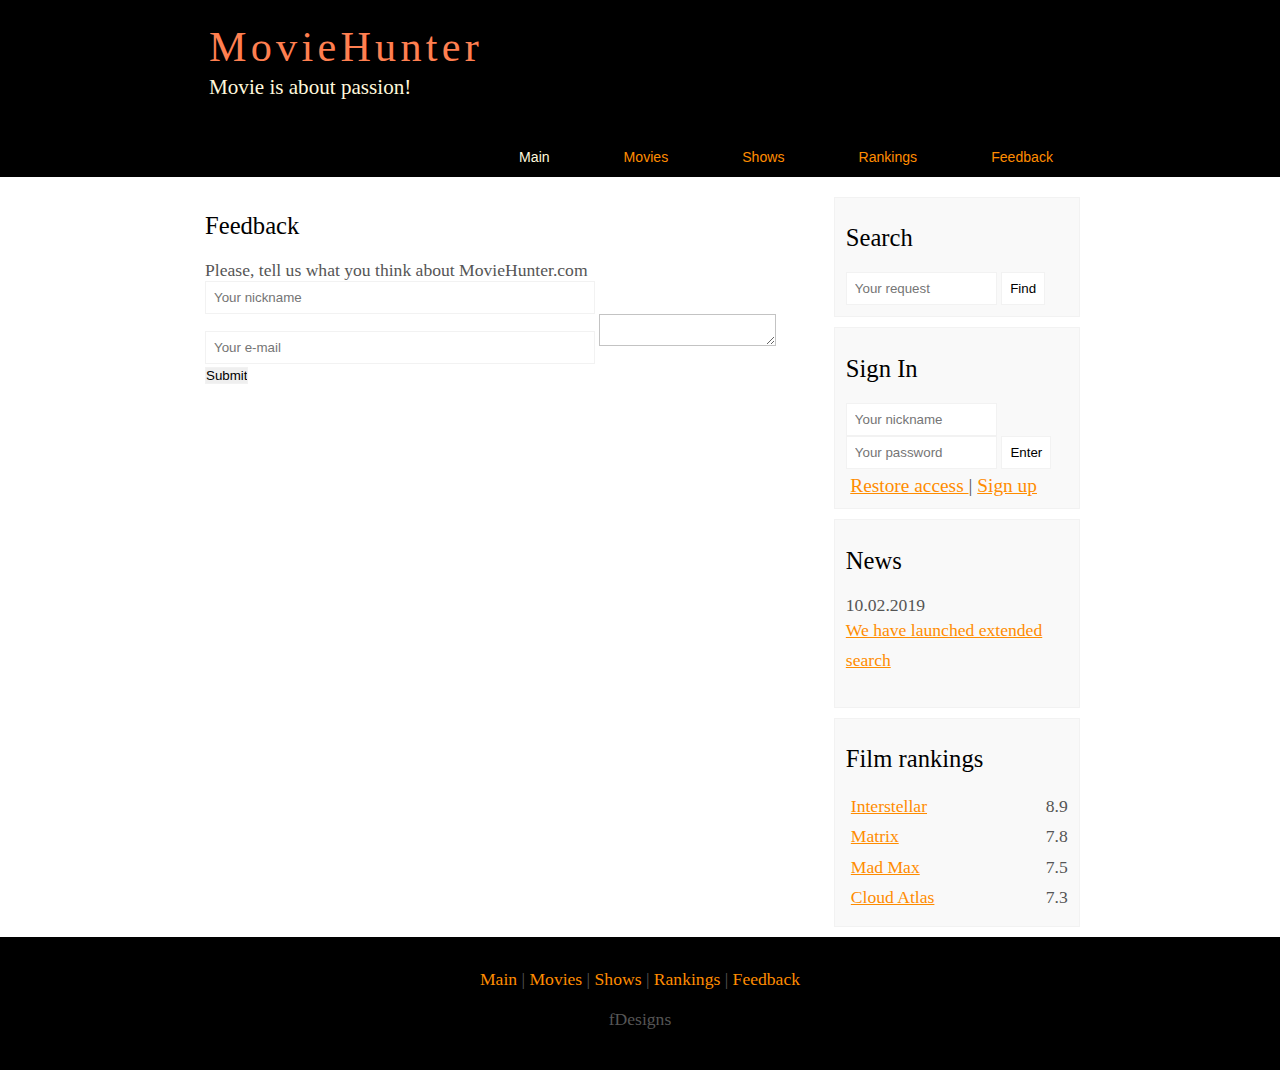
==== contact.html @ 47bf136b "Adding core files created before GIT" ====
<!DOCTYPE html>
<html lang="en">
<head>
    <meta charset="utf-8">
    <title>Movie Hunter - We live to watch...</title>
    <meta name="description" content="MovieHunter - is a site about movies"/>
    <meta name="keywords" content="films, movies, online, hd"/>
    <link rel="stylesheet" href="assets/css/style.css">
</head>
<body>

<div class="main">
    <div class="header">
        <div class="logo">
            <div class="logo_text">
                <h1><a href="/">MovieHunter</a></h1>
                <h2>Movie is about passion!</h2>
            </div>
        </div>

        <div class="menubar">
            <ul class="menu">
                <li class="selected"><a href="#">Main</a></li>
                <li><a href="#">Movies</a></li>
                <li><a href="#">Shows</a></li>
                <li><a href="#">Rankings</a></li>
                <li><a href="#">Feedback</a></li>
            </ul>
        </div>

    </div>

    <div class="site_content">
        <div class="sidebar_container">

            <div class="sidebar">
                <h2> Search </h2>
                <form method="post" action="#" id="search_form">
                    <input type="search" name="search_field" placeholder="Your request"/>
                    <input type="submit" class="btn" value="Find"/>
                </form>
            </div>

            <div class="sidebar">
                <h2>Sign In</h2>
                <form method="post" action="#" id="login">
                    <input type="text" name="login_field" placeholder="Your nickname"/>
                    <input type="password" name="password_field" placeholder="Your password"/>
                    <input type="submit" class="btn" value="Enter"/>
                    <div class="labels_passreg_text">
                        <span><a href="#"> Restore access </a></span> | <span> <a href="#"> Sign up </a> </span>
                    </div>

                </form>
            </div>

            <div class="sidebar">
                <h2>News</h2>
                <span>10.02.2019</span>
                <p><a href="#">We have launched extended search </a></p>
            </div>

            <div class="sidebar">
                <h2>Film rankings</h2>
                <ul>

                    <li><a href="#">Interstellar</a><span class="rating_sidebar">8.9</span></li>
                    <li><a href="#">Matrix</a> <span class="rating_sidebar">7.8</span></li>
                    <li><a href="#">Mad Max</a> <span class="rating_sidebar">7.5</span></li>
                    <li><a href="#">Cloud Atlas</a> <span class="rating_sidebar">7.3</span></li>

                </ul>
            </div>

        </div>

        <div class="content">
        <h2>Feedback</h2>
            <div class="author_message">Please, tell us what you think about MovieHunter.com</div>

            <div class="send_feedback">

                <form method="post" action="#" id="review_feedback">
                    <input type="text" name="review_name_feedback" placeholder="Your nickname">
                    <input type="text" name="review_name_feedback" placeholder="Your e-mail">
                    <textarea name="review_text_feeback"></textarea>
                    <div class="submit_feedback"><input type="submit" id="feedback_button" value="Submit"></div>
                </form>
            </div>

        </div>

    </div>
    <div class="footer">
        <p>
            <a href="#">Main</a> |
            <a href="#">Movies</a> |
            <a href="#">Shows</a> |
            <a href="#">Rankings</a> |
            <a href="#">Feedback</a>
        </p>
        <p>fDesigns</p>
    </div>
</div>
</body>
</html>
---- assets/css/style.css ----
* {
    margin: 0;
    padding: 0;
}

body {
    font-size: 1.1em;
    background-color: #fff;
    color: #555;
}

p {
    padding: 0 0 20px 0;
    line-height: 1.7em;
}

input[type="text"], input[type="password"], input[type="search"] {
    color: #5d5d5d;
    width: 60%;
    padding: 8px;
}

input, textarea {
    outline: none;
    border: solid 1px #f2f2f2;
}

input[type="search"] { /*this was added by me*/
    width: 68%;
}

h1, h2 {
    font: normal 170% 'georgia';
    margin: 0 0 15px 0;
    padding: 15px 0 5px 0;
    color: black;
}

h2 {
    font-size: 140%;
}

a, a:hover {
    outline: none;
    text-decoration: underline;
    color: DarkOrange;
}

ul {
    margin: 2px 0 22px 17px;
}

ul li {
    margin: 0 0 6px 0;
    padding: 0 0 4px 5px;
    line-height: 1.5em;
}

.header {
    background-color: black;
    height: 177px;
    font-size: 0.8em;
    margin-left: 0;
    margin-right: 0;
    min-width: 900px;
}

.main, .logo, .menubar, .site_content, .footer {
    margin-left: auto;
    margin-right: auto;
}

.logo {
    width: 880px;
    padding-bottom: 40px;
}

.logo h1, .logo h2 {
    font: normal 300% 'georgia';
    margin: 0 0 0 9px;
}

.logo_text h1, .logo_text h1 a, .logo_text h1 a:hover {
    padding: 22px 0 0 0;
    color: coral;
    letter-spacing: 0.1em;
    text-decoration: none;
}

.logo_text h2 {
    padding: 4px 0 0 0;
    color: Cornsilk;
    font: normal 150% 'georgia';
}

.menubar {
    width: 900px;
    height: 46px;
}

ul.menu {
    float: right;
}

ul.menu li {
    float: left;
    padding: 0 0 0 9px;
    list-style: none;
    margin: 1px 2px 0 0;
}

ul.menu li a {
    font: normal 100% 'verdana', sans-serif;
    display: block;
    height: 20px;
    padding: 6px 35px 5px 28px;
    color: DarkOrange;
    text-decoration: none;
}

ul.menu li.selected a {
    color: Cornsilk;
}

ul.menu li a:hover {
    color: #e4ec04;
}

hr {
    border: solid 1px #f3f3f3;
}

.site_content {
    width: 880px;
    overflow: hidden;
    margin: 20px auto 0 auto;
    background-color: white;
}

.sidebar_container {
    float: right;
    width: 224px;
}

.sidebar {
    float: right;
    width: 222px;
    padding: 5%;
    margin: 0 0 10px 0;
    border: solid 1px #f2f2f2;
    /* border-radius: 5px; */
    background-color: #f9f9f9;
}

.btn {
    padding: 8px;
    background-color: #fff;
    cursor: pointer;
}

.sidebar h2 {
    color: black;
}

.labels_passreg_text {
    font-size: 1.1em;
    margin-top: 3%;
    margin-left: 2%;
}

.sidebar ul {
    margin: 0;
}

.sidebar ul li {
    list-style-type: none;
    margin: 0 0 0 0;
}

.sidebar .rating_sidebar {
    float: right;
}

.content {
    text-align: left;
    width: 620px;
    padding: 0 0 0 5px;
    float: left;
    background-color: white;
}

.content a {
    text-decoration: none;
}

.film_block {
    margin-bottom: 5%;
}

.film_block img {
    border-radius: 5px;
    border: solid 5px #dd7d5d;
    width: 22%;
}

.posts .post_content {
    font-size: 0.9em;
}

.info_film_page {
    margin-top: 2%;
    margin-bottom: 4%;
}

.info_film_page .label {
    font-size: 1.2em;
}

.info_film_page .value {
    font-size: 1em;
    color: #dd7d5d;
    margin-right: 3%;
}

.description_film {
    margin-bottom: 15%;
}

.description_film img {
    float: left;
    margin-right: 2%;
    border-radius: 5px;
    border: solid 5px #dd7d5d;
    width: 22%;
}

.reviews {
    margin-bottom: 4%;
    font-size: 0.9em;
}

.reviews_name {
    background-color: coral;
    color: white;
    padding: 1%;
    border-top-right-radius: 5px;
    border-top-left-radius: 5px;
}

.reviews .review_text {
    padding-bottom: 2%;
    padding-top: 2%;
    padding-left: 2%;
}

.send {
    margin-bottom: 4%;
}

.send input[type="text"], textarea {
    border: solid 1px #c3c3c3;
    margin-bottom: 1%;
}

.send input[type="text"] {
    width: 98%;
}

.send textarea {
    width: 624px;
    height: 200px;
}

.send input[type="submit"] {
    background-color: coral;
    padding: 2%;
    color: white;
    border-radius: 5px;
}


.footer {
    width: 100%;
    height: 100px;
    padding: 28px 0 5px 0;
    text-align: center;
    background-color: black;
    margin-left: 0;
    margin-right: 0;
    min-width: 900px;
}

.footer a {
    color: DarkOrange;
    text-decoration: none;
}

.footer a:hover {
    color: #e4ec04;
    text-decoration: none;
}

.footer p {
    padding: 0 0 10px 0;
}
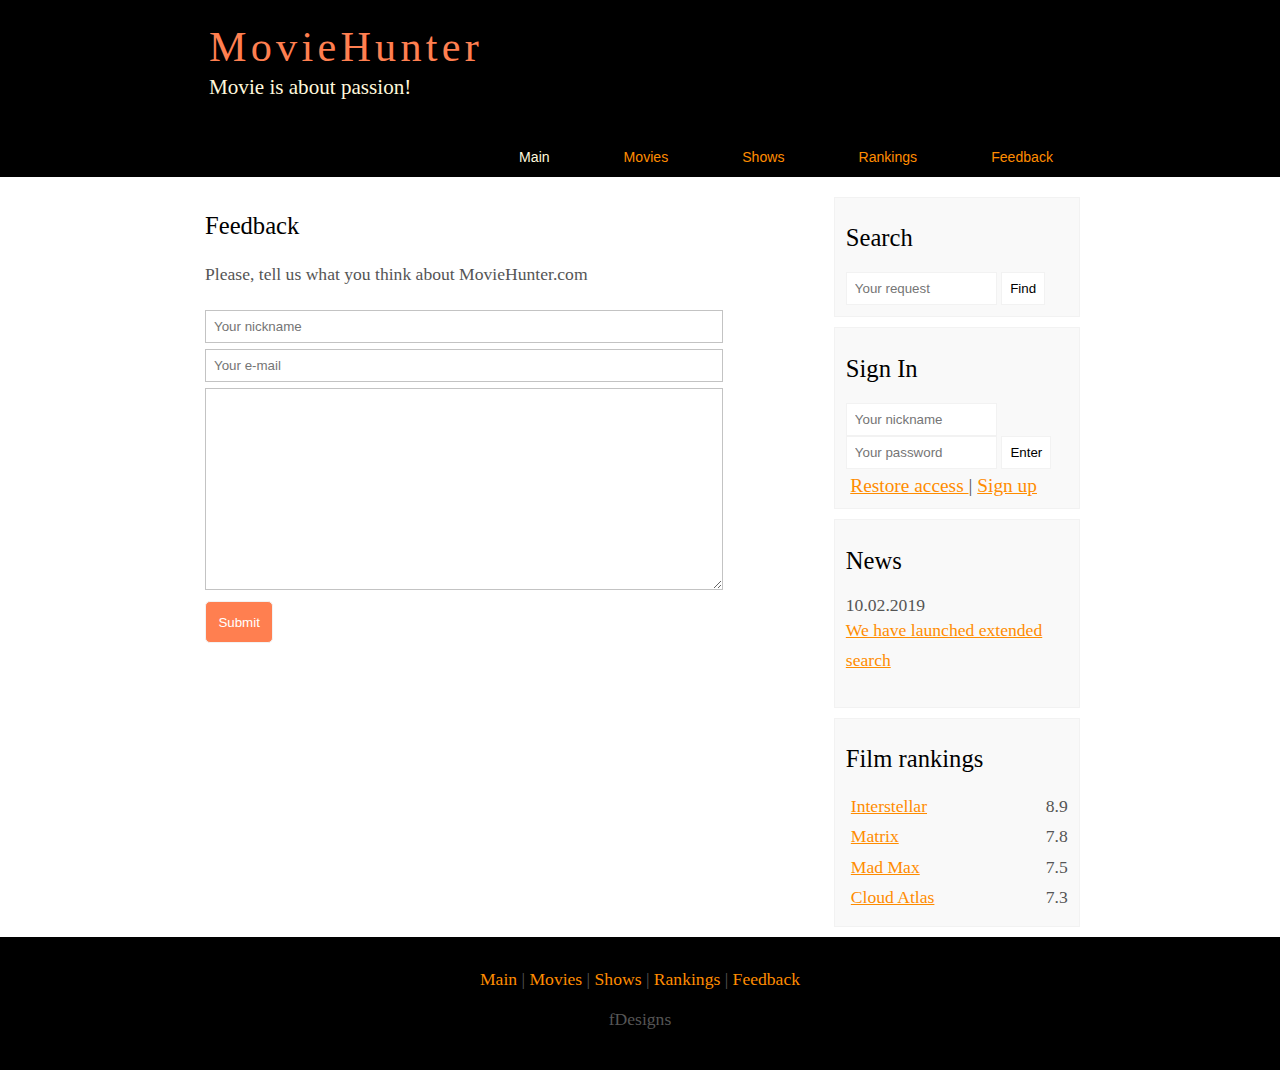
==== commit abd0ed49: "adding styles to feedback form" ====
--- a/contact.html
+++ b/contact.html
@@ -76,16 +76,16 @@
 
         <div class="content">
         <h2>Feedback</h2>
-            <div class="author_message">Please, tell us what you think about MovieHunter.com</div>
+            <p> Please, tell us what you think about MovieHunter.com</p>
 
-            <div class="send_feedback">
+            <div class="send send_feedback">
 
                 <form method="post" action="#" id="review_feedback">
                     <input type="text" name="review_name_feedback" placeholder="Your nickname">
-                    <input type="text" name="review_name_feedback" placeholder="Your e-mail">
+                    <input type="text" name="review_email_feedback" placeholder="Your e-mail">
                     <textarea name="review_text_feeback"></textarea>
-                    <div class="submit_feedback"><input type="submit" id="feedback_button" value="Submit"></div>
                 </form>
+                <input class="btn" type="submit" value="Submit">
             </div>
 
         </div>
--- a/assets/css/style.css
+++ b/assets/css/style.css
@@ -25,9 +25,10 @@
     border: solid 1px #f2f2f2;
 }
 
-input[type="search"] { /*this was added by me*/
+input[type="search"] { 
     width: 68%;
-}
+}   
+
 
 h1, h2 {
     font: normal 170% 'georgia';
@@ -263,11 +264,11 @@
 }
 
 .send input[type="text"] {
-    width: 98%;
+    width: 97.5%;
 }
 
 .send textarea {
-    width: 624px;
+    width: 620px;
     height: 200px;
 }
 
@@ -278,6 +279,13 @@
     border-radius: 5px;
 }
 
+.send_feedback input[type="text"] {
+    width: 500px;
+}
+
+.send_feedback textarea {
+    width: 516px;
+}
 
 .footer {
     width: 100%;
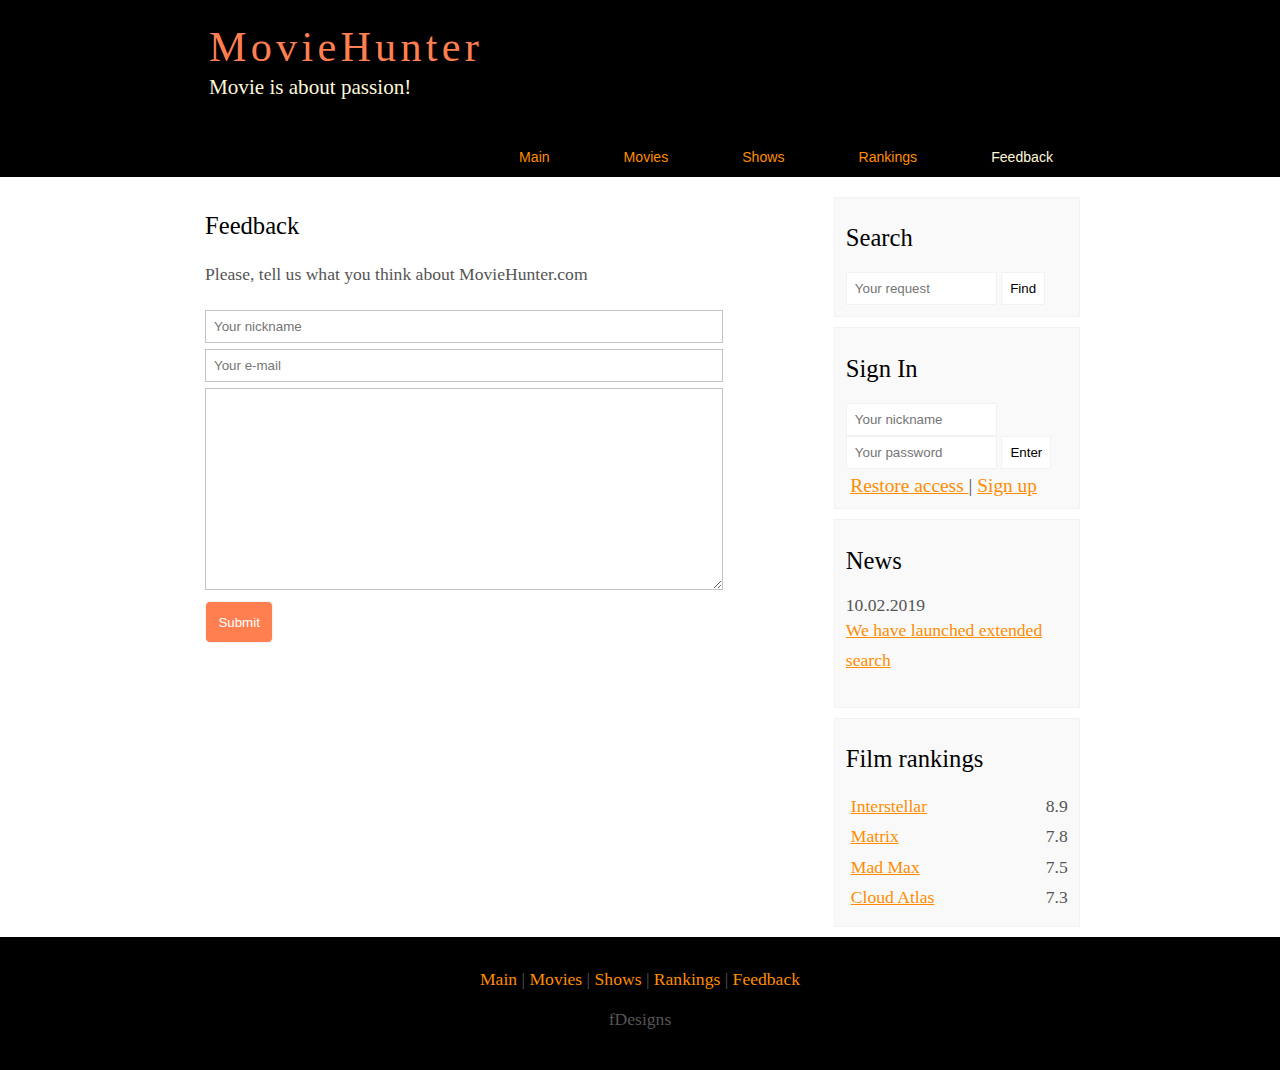
==== commit 0ad3ef7b: "adding links to pages, creating rankings page" ====
--- a/contact.html
+++ b/contact.html
@@ -13,18 +13,18 @@
     <div class="header">
         <div class="logo">
             <div class="logo_text">
-                <h1><a href="/">MovieHunter</a></h1>
+                <h1><a href="index.html">MovieHunter</a></h1>
                 <h2>Movie is about passion!</h2>
             </div>
         </div>
 
         <div class="menubar">
             <ul class="menu">
-                <li class="selected"><a href="#">Main</a></li>
-                <li><a href="#">Movies</a></li>
+                <li><a href="index.html">Main</a></li>
+                <li><a href="films.html">Movies</a></li>
                 <li><a href="#">Shows</a></li>
-                <li><a href="#">Rankings</a></li>
-                <li><a href="#">Feedback</a></li>
+                <li><a href="rating.html">Rankings</a></li>
+                <li class="selected"><a href="#">Feedback</a></li>
             </ul>
         </div>
 
@@ -64,7 +64,7 @@
                 <h2>Film rankings</h2>
                 <ul>
 
-                    <li><a href="#">Interstellar</a><span class="rating_sidebar">8.9</span></li>
+                    <li><a href="show.html">Interstellar</a><span class="rating_sidebar">8.9</span></li>
                     <li><a href="#">Matrix</a> <span class="rating_sidebar">7.8</span></li>
                     <li><a href="#">Mad Max</a> <span class="rating_sidebar">7.5</span></li>
                     <li><a href="#">Cloud Atlas</a> <span class="rating_sidebar">7.3</span></li>
@@ -93,11 +93,11 @@
     </div>
     <div class="footer">
         <p>
-            <a href="#">Main</a> |
-            <a href="#">Movies</a> |
+            <a href="index.html">Main</a> |
+            <a href="films.html">Movies</a> |
             <a href="#">Shows</a> |
-            <a href="#">Rankings</a> |
-            <a href="#">Feedback</a>
+            <a href="rating.html">Rankings</a> |
+            <a href="contact.html">Feedback</a>
         </p>
         <p>fDesigns</p>
     </div>
--- a/assets/css/style.css
+++ b/assets/css/style.css
@@ -285,6 +285,59 @@
 
 .send_feedback textarea {
     width: 516px;
+}
+
+.info_films {
+    margin-bottom: 2%;
+    background-color: #f9f9f9;
+    padding: 5%;
+    height: 200px;
+    text-align: justify;
+}
+
+.info_films img {
+    float: left;
+    margin-right: 2%;
+    border-radius: 5px;
+    border: solid 5px coral;
+    width: 22%;
+}
+
+.button {
+    background-color: coral;
+    padding: 2%;
+    border-radius: 2px;
+    float: right;
+    clear: both;
+    font-size: 1em;
+}
+
+.button a {
+    font-weight: lighter;
+    color: cornsilk;
+}
+
+table {
+    width: 100%;
+    border: solid 1px #f4f4f4;
+}
+
+td {
+    padding: 2%;
+    border: solid 1px #f4f4f4;
+}
+
+td img {
+    width: 60px;
+    vertical-align: middle;
+}
+
+.center {
+    text-align: center;
+}
+
+.rating {
+    font-weight: bold;
 }
 
 .footer {
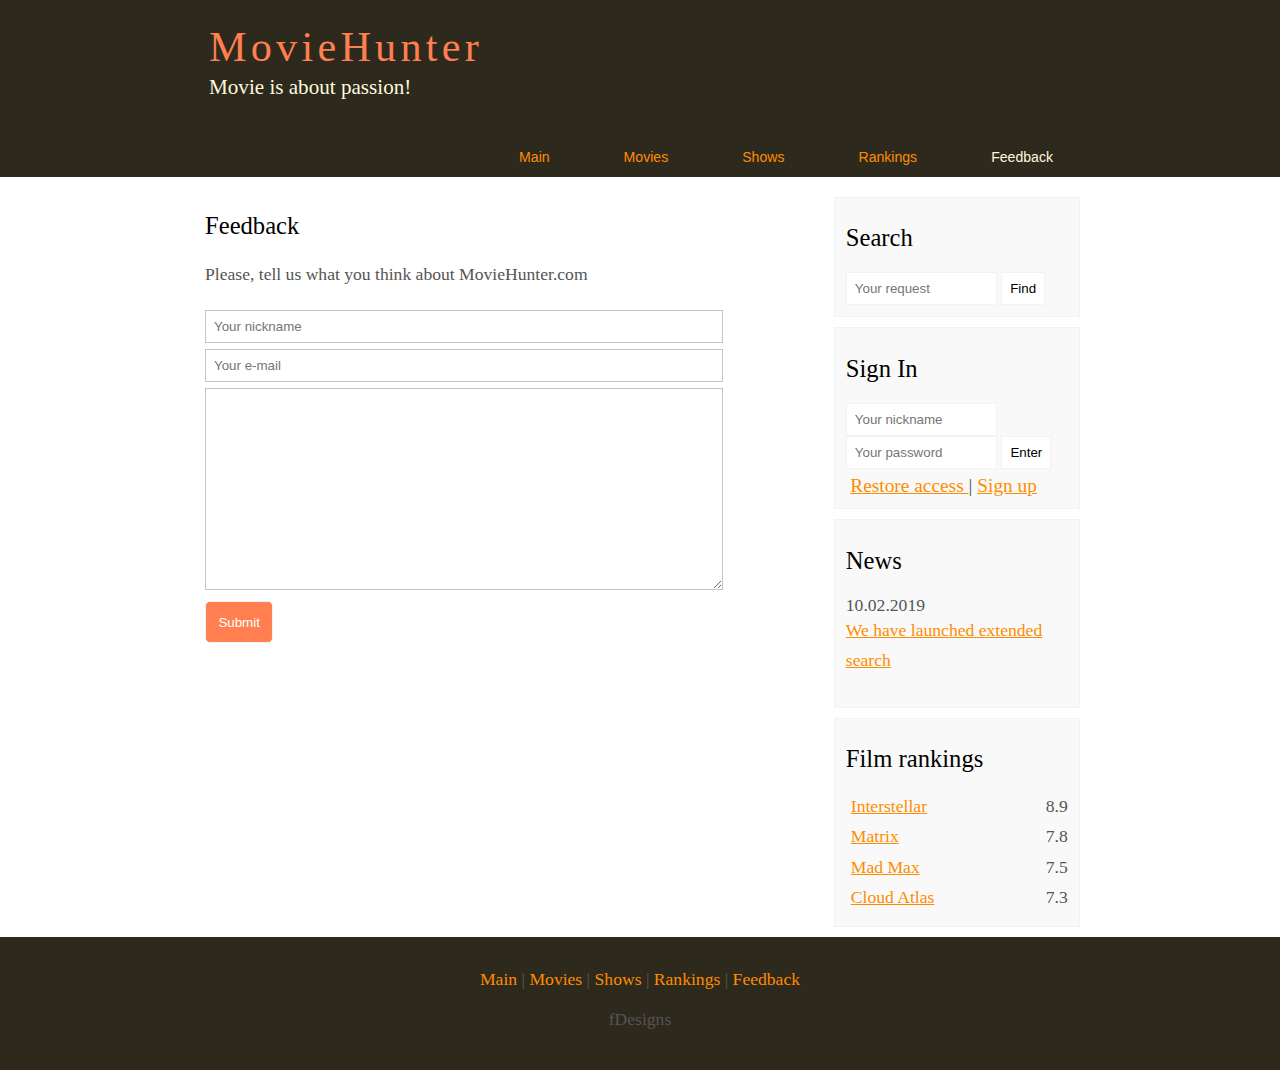
==== commit b92b6e3d: "adapting site for mobile devices" ====
--- a/contact.html
+++ b/contact.html
@@ -2,6 +2,7 @@
 <html lang="en">
 <head>
     <meta charset="utf-8">
+    <meta name="viewport" content="width=device-width, initial-scale = 1.0">
     <title>Movie Hunter - We live to watch...</title>
     <meta name="description" content="MovieHunter - is a site about movies"/>
     <meta name="keywords" content="films, movies, online, hd"/>
--- a/assets/css/style.css
+++ b/assets/css/style.css
@@ -58,7 +58,7 @@
 }
 
 .header {
-    background-color: black;
+    background-color: #2d291c;
     height: 177px;
     font-size: 0.8em;
     margin-left: 0;
@@ -292,7 +292,6 @@
     background-color: #f9f9f9;
     padding: 5%;
     height: 200px;
-    text-align: justify;
 }
 
 .info_films img {
@@ -345,7 +344,7 @@
     height: 100px;
     padding: 28px 0 5px 0;
     text-align: center;
-    background-color: black;
+    background-color: #2d291c;
     margin-left: 0;
     margin-right: 0;
     min-width: 900px;
@@ -364,3 +363,145 @@
 .footer p {
     padding: 0 0 10px 0;
 }
+
+/* CSS Mobile */
+
+@media only screen 
+and (min-device-width : 320px)
+and (max-device-width : 568px) {
+
+    .header {
+        min-width: 100%;
+        height: 20%;
+        text-align: center;
+    }
+
+    .logo {
+        width: 100%;
+    }
+
+    .site_content {
+        width: 100%;
+    }
+
+    .menubar {
+        width: 100%;
+        height: 100%;
+    }
+
+    .content {
+        width: 100%;
+        text-align: center;
+    }
+
+    .site_content {
+        width: 100%;
+        text-align: center;
+    }
+
+    .sidebar_container {
+        display: none;  
+    }
+
+    .footer {
+        display: none;
+    }
+
+    ul.menu {
+        float: none;
+    }
+
+    ul.menu li {
+        margin: 0;
+        padding: 0;
+        float: none;
+    }
+
+    .content h1, h2 {
+        font: normal 100% 'georgia';
+    }
+
+    .film_block img {
+        width: 45%;
+    }
+
+    .post_content p {
+        line-height: 1.5em;
+        padding: 3%;
+        text-align: left;
+    }
+
+    .posts p {
+        font-size: 120%;
+    }
+
+    /* films page */
+
+    .info_films {
+        float: none;
+        height: 100%;
+    }
+
+    .info_films img {
+        width: 93%;
+        margin-bottom: 5%;
+    }
+
+    .button {
+        float: none;
+    }
+
+
+    /*rating page*/ 
+
+    th {
+        font-size: 95%;
+    }
+
+    td {
+        padding: 0;
+        margin: 0;
+        font-size: 95%;
+        text-align: left;   
+    }
+
+    /*show page*/
+
+    iframe {
+        width: 88%;
+        height: 100%;
+    }
+
+    .info_film_page span{
+        display: inline-table;
+    }
+    
+    .description_film {
+        width: 90%;
+        text-align: left;
+        margin-left: 2%;
+    }
+
+    .description_film img {
+        float: none;
+        width: 75%;
+        display: block;
+        margin: 0;
+        padding: 0;
+        margin-left: 10%;
+        margin-bottom: 8%;
+    }
+
+    .reviews {
+        text-align: left;
+        width: 96%;
+    }
+
+    .send input[type="text"] {
+        width: 80%;
+    }
+
+    .send textarea {
+        width: 84%;
+    }
+}
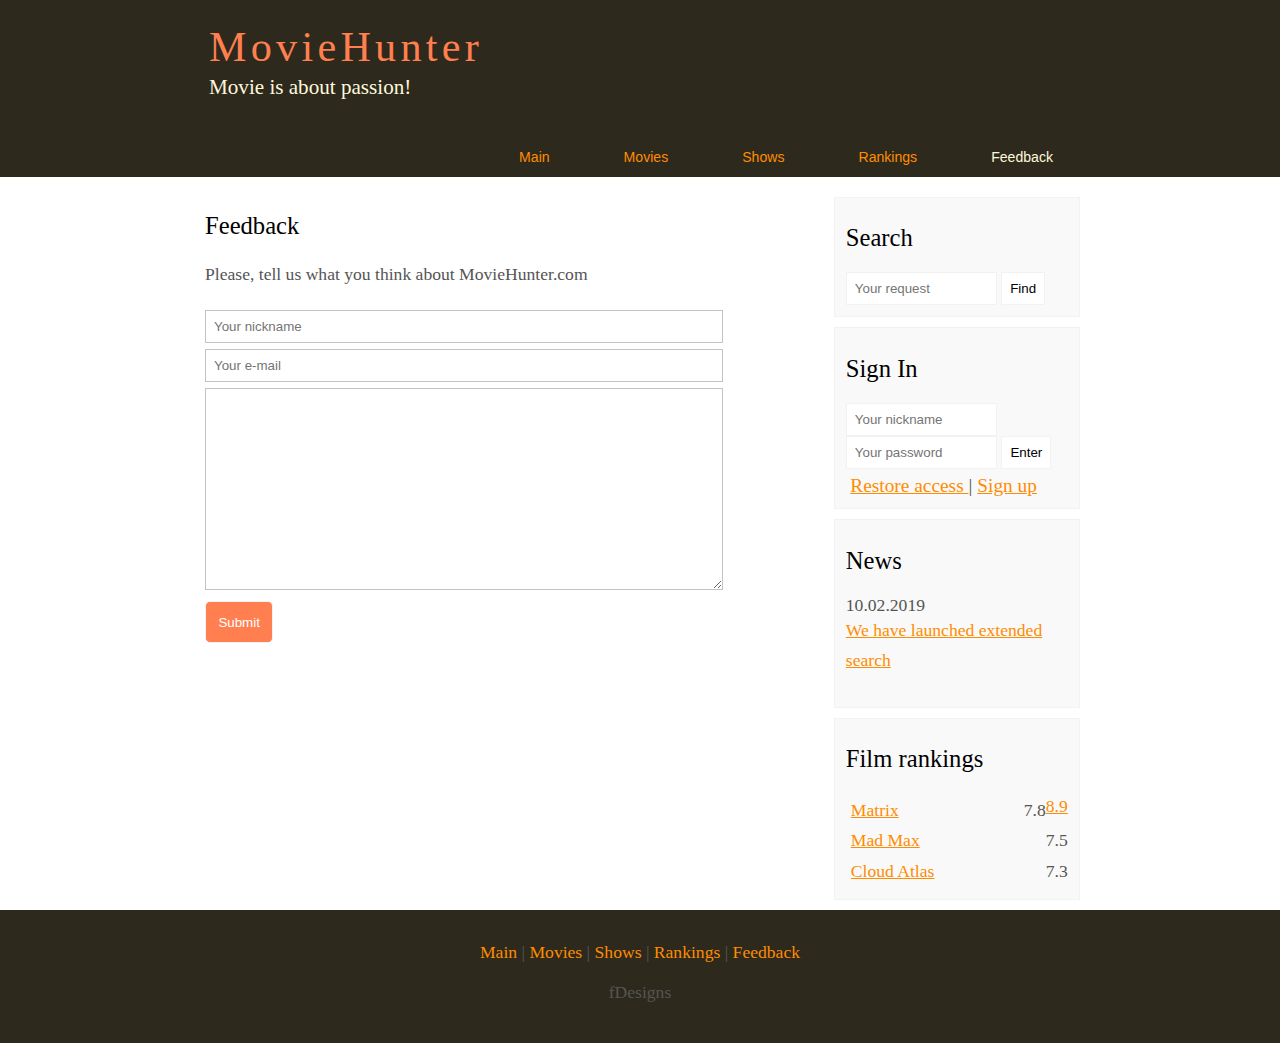
==== commit 682e85ee: "out-of-course functionality" ====
--- a/contact.html
+++ b/contact.html
@@ -65,7 +65,7 @@
                 <h2>Film rankings</h2>
                 <ul>
 
-                    <li><a href="show.html">Interstellar</a><span class="rating_sidebar">8.9</span></li>
+                    <li><a href="assets/movies/interstellar.html" class="rating_sidebar">8.9</span></li>
                     <li><a href="#">Matrix</a> <span class="rating_sidebar">7.8</span></li>
                     <li><a href="#">Mad Max</a> <span class="rating_sidebar">7.5</span></li>
                     <li><a href="#">Cloud Atlas</a> <span class="rating_sidebar">7.3</span></li>
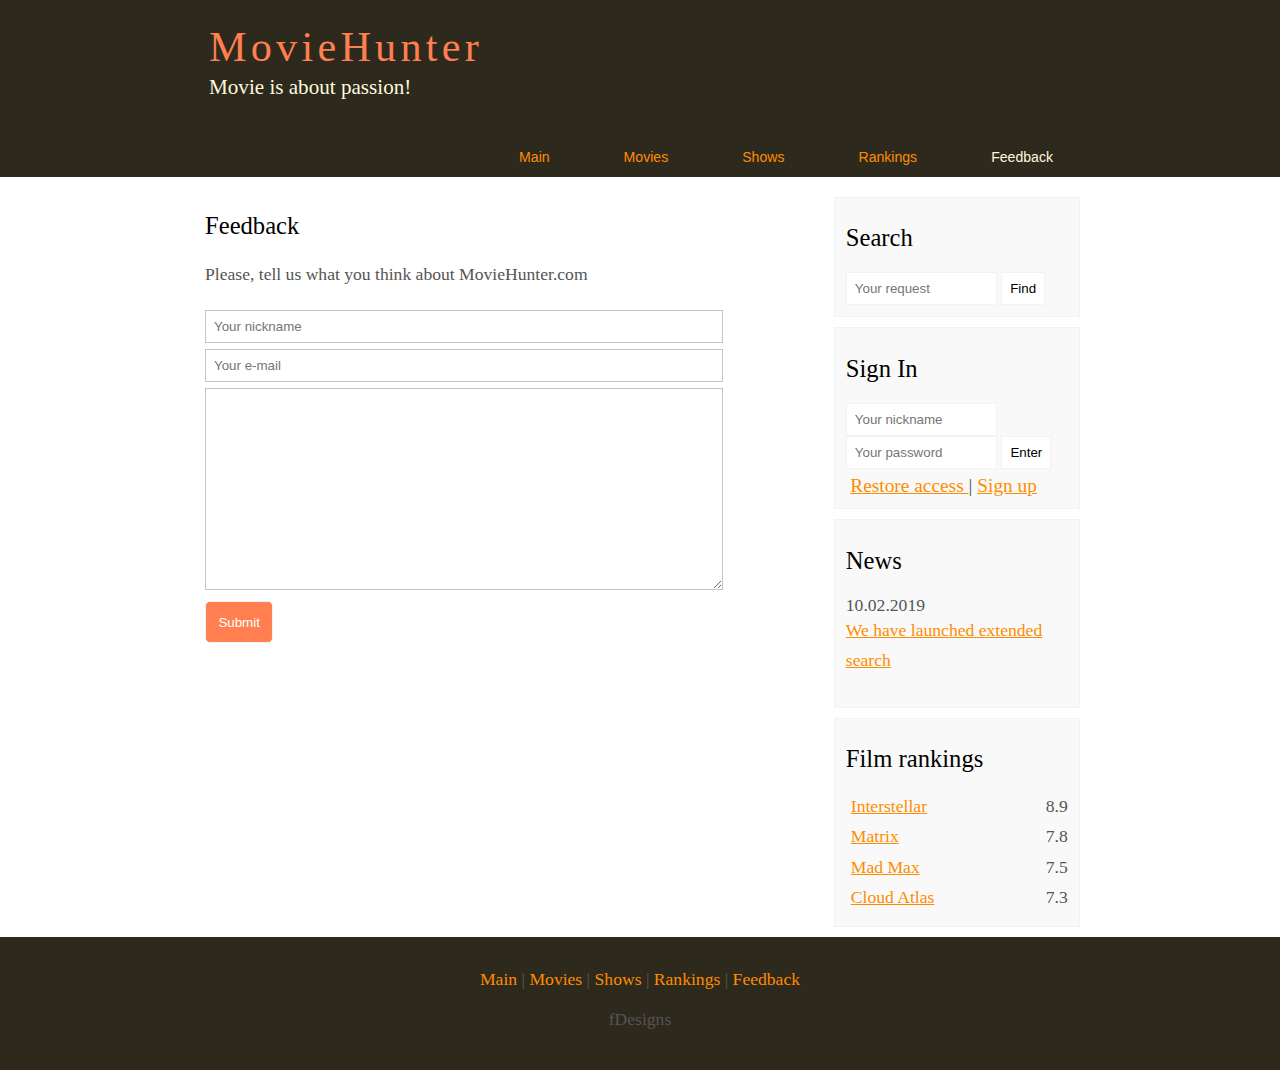
==== commit 5edb6c75: "Revert "out-of-course functionality"" ====
--- a/contact.html
+++ b/contact.html
@@ -65,7 +65,7 @@
                 <h2>Film rankings</h2>
                 <ul>
 
-                    <li><a href="assets/movies/interstellar.html" class="rating_sidebar">8.9</span></li>
+                    <li><a href="show.html">Interstellar</a><span class="rating_sidebar">8.9</span></li>
                     <li><a href="#">Matrix</a> <span class="rating_sidebar">7.8</span></li>
                     <li><a href="#">Mad Max</a> <span class="rating_sidebar">7.5</span></li>
                     <li><a href="#">Cloud Atlas</a> <span class="rating_sidebar">7.3</span></li>
